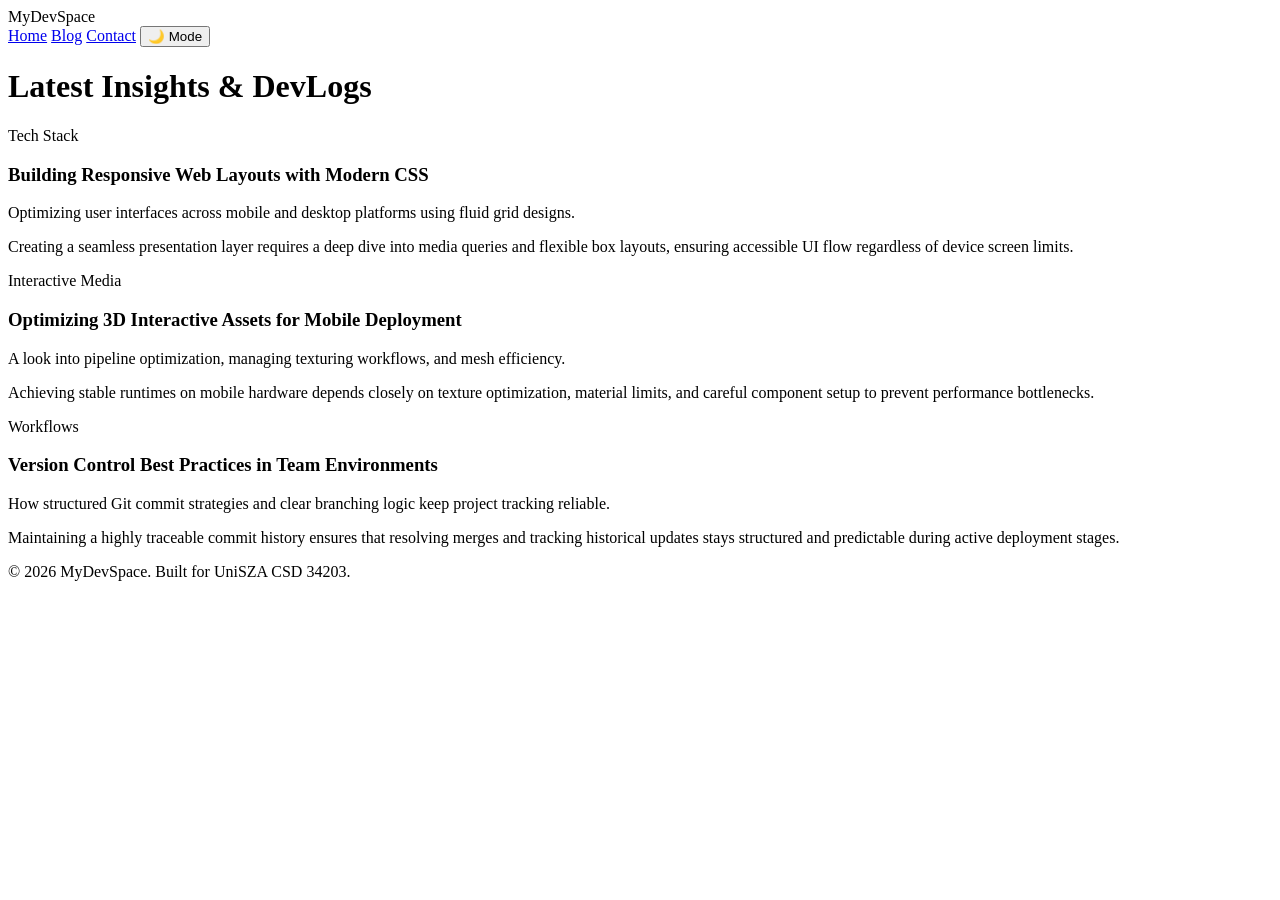
==== blog.html @ 92036887 "Feat: initialize core HTML pages and semantic layout structures" ====
<!DOCTYPE html>
<html lang="en">
<head>
    <meta charset="UTF-8">
    <meta name="viewport" content="width=device-width, initial-scale=1.0">
    <title>DevPortfolio | Blog</title>
    <link rel="stylesheet" href="css/style.css">
</head>
<body>
    <header>
        <div class="navbar">
            <div class="logo">MyDevSpace</div>
            <nav>
                <a href="index.html">Home</a>
                <a href="blog.html" class="active">Blog</a>
                <a href="contact.html">Contact</a>
                <button id="theme-toggle" class="btn-toggle">🌙 Mode</button>
            </nav>
        </div>
    </header>

    <main class="container">
        <h1 class="page-title">Latest Insights & DevLogs</h1>
        
        <div class="blog-grid">
            <!-- Post 1 -->
            <article class="blog-card">
                <div class="blog-content">
                    <span class="category">Tech Stack</span>
                    <h3>Building Responsive Web Layouts with Modern CSS</h3>
                    <p class="date">Optimizing user interfaces across mobile and desktop platforms using fluid grid designs.</p>
                    <p>Creating a seamless presentation layer requires a deep dive into media queries and flexible box layouts, ensuring accessible UI flow regardless of device screen limits.</p>
                </div>
            </article>

            <!-- Post 2 -->
            <article class="blog-card">
                <div class="blog-content">
                    <span class="category">Interactive Media</span>
                    <h3>Optimizing 3D Interactive Assets for Mobile Deployment</h3>
                    <p class="date">A look into pipeline optimization, managing texturing workflows, and mesh efficiency.</p>
                    <p>Achieving stable runtimes on mobile hardware depends closely on texture optimization, material limits, and careful component setup to prevent performance bottlenecks.</p>
                </div>
            </article>

            <!-- Post 3 -->
            <article class="blog-card">
                <div class="blog-content">
                    <span class="category">Workflows</span>
                    <h3>Version Control Best Practices in Team Environments</h3>
                    <p class="date">How structured Git commit strategies and clear branching logic keep project tracking reliable.</p>
                    <p>Maintaining a highly traceable commit history ensures that resolving merges and tracking historical updates stays structured and predictable during active deployment stages.</p>
                </div>
            </article>
        </div>
    </main>

    <footer>
        <p>&copy; 2026 MyDevSpace. Built for UniSZA CSD 34203.</p>
    </footer>

    <script src="js/script.js"></script>
</body>
</html>
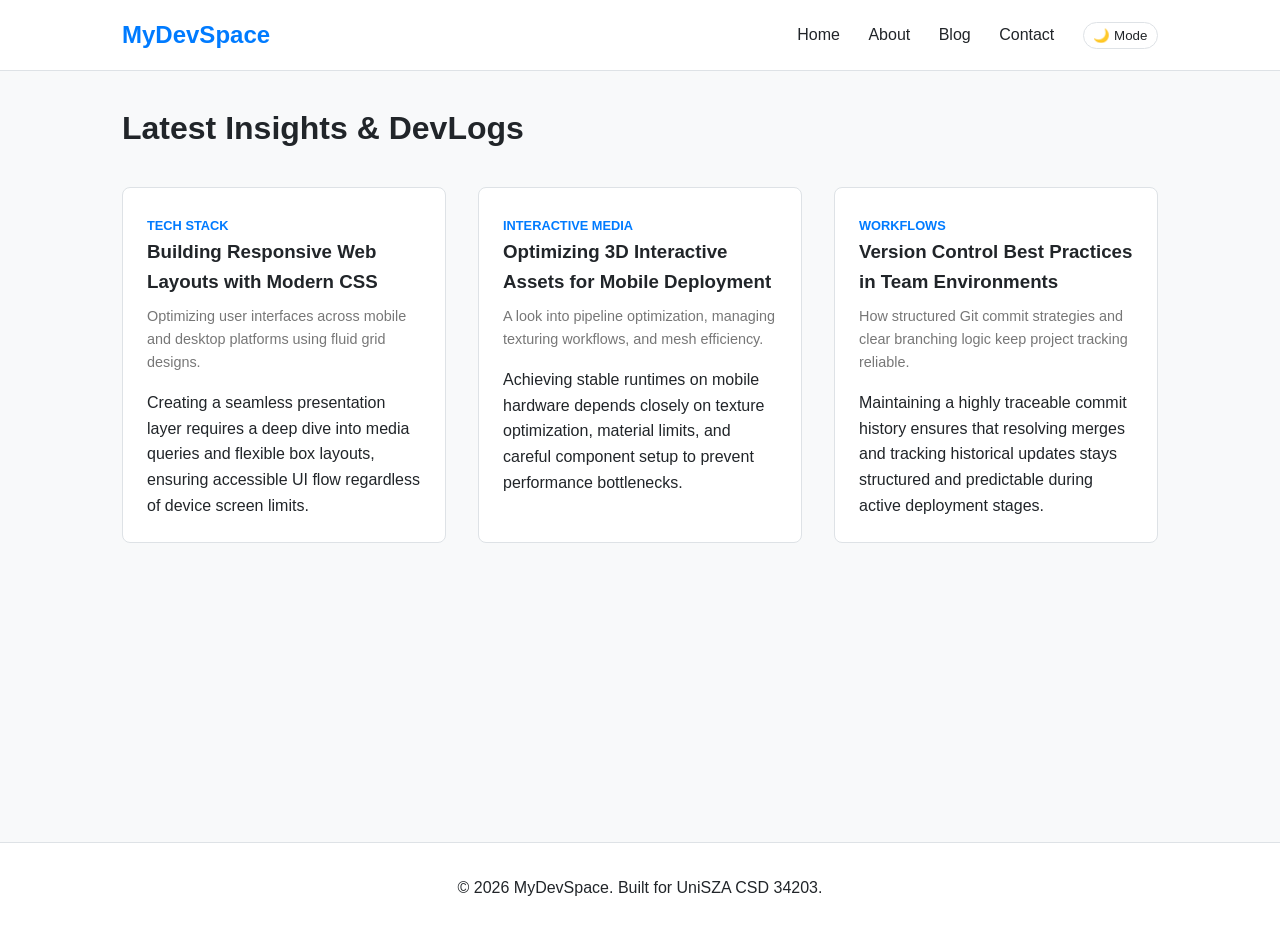
==== commit ef146eb2: "Feat: separate about section into a dedicated about.html page" ====
--- a/blog.html
+++ b/blog.html
@@ -11,10 +11,13 @@
         <div class="navbar">
             <div class="logo">MyDevSpace</div>
             <nav>
-                <a href="index.html">Home</a>
-                <a href="blog.html" class="active">Blog</a>
-                <a href="contact.html">Contact</a>
-                <button id="theme-toggle" class="btn-toggle">🌙 Mode</button>
+              <nav>
+    <a href="index.html">Home</a>
+    <a href="about.html">About</a>
+    <a href="blog.html">Blog</a>
+    <a href="contact.html">Contact</a>
+    <button id="theme-toggle" class="btn-toggle">🌙 Mode</button>
+</nav>
             </nav>
         </div>
     </header>
--- a/css/style.css
+++ b/css/style.css
@@ -0,0 +1,186 @@
+:root {
+    --bg-color: #f8f9fa;
+    --text-color: #212529;
+    --card-bg: #ffffff;
+    --primary-color: #007bff;
+    --border-color: #dee2e6;
+}
+
+[data-theme="dark"] {
+    --bg-color: #121212;
+    --text-color: #e0e0e0;
+    --card-bg: #1e1e1e;
+    --primary-color: #375a7f;
+    --border-color: #333333;
+}
+
+* {
+    box-sizing: border-box;
+    margin: 0;
+    padding: 0;
+    transition: background-color 0.3s ease, color 0.3s ease;
+}
+
+body {
+    font-family: 'Segoe UI', Tahoma, Geneva, Verdana, sans-serif;
+    background-color: var(--bg-color);
+    color: var(--text-color);
+    line-height: 1.6;
+}
+
+header {
+    background-color: var(--card-bg);
+    border-bottom: 1px solid var(--border-color);
+    position: sticky;
+    top: 0;
+    z-index: 1000;
+}
+
+.navbar {
+    display: flex;
+    justify-content: space-between;
+    align-items: center;
+    max-width: 1100px;
+    margin: 0 auto;
+    padding: 1rem 2rem;
+}
+
+.logo {
+    font-weight: bold;
+    font-size: 1.5rem;
+    color: var(--primary-color);
+}
+
+nav a {
+    text-decoration: none;
+    color: var(--text-color);
+    margin-left: 1.5rem;
+    font-weight: 500;
+}
+
+nav a.active, nav a:hover {
+    color: var(--primary-color);
+}
+
+.btn-toggle {
+    background: none;
+    border: 1px solid var(--border-color);
+    padding: 0.3rem 0.6rem;
+    border-radius: 20px;
+    cursor: pointer;
+    margin-left: 1.5rem;
+    color: var(--text-color);
+}
+
+.container {
+    max-width: 1100px;
+    margin: 2rem auto;
+    padding: 0 2rem;
+    min-height: 75vh;
+}
+
+.hero {
+    padding: 4rem 0;
+    text-align: center;
+}
+
+.hero h1 {
+    font-size: 2.5rem;
+    margin-bottom: 1rem;
+}
+
+.btn {
+    display: inline-block;
+    background-color: var(--primary-color);
+    color: white;
+    padding: 0.75rem 1.5rem;
+    text-decoration: none;
+    border-radius: 5px;
+    margin-top: 1.5rem;
+    border: none;
+    cursor: pointer;
+}
+
+.about-section {
+    background-color: var(--card-bg);
+    padding: 2rem;
+    border-radius: 8px;
+    border: 1px solid var(--border-color);
+}
+
+.blog-grid {
+    display: grid;
+    grid-template-columns: repeat(auto-fit, minmax(300px, 1fr));
+    gap: 2rem;
+    margin-top: 2rem;
+}
+
+.blog-card {
+    background-color: var(--card-bg);
+    border: 1px solid var(--border-color);
+    border-radius: 8px;
+    overflow: hidden;
+}
+
+.blog-content {
+    padding: 1.5rem;
+}
+
+.category {
+    font-size: 0.8rem;
+    text-transform: uppercase;
+    color: var(--primary-color);
+    font-weight: bold;
+}
+
+.date {
+    font-size: 0.9rem;
+    color: #777;
+    margin: 0.5rem 0 1rem 0;
+}
+
+.contact-section {
+    max-width: 600px;
+    margin: 0 auto;
+    background-color: var(--card-bg);
+    padding: 2rem;
+    border-radius: 8px;
+    border: 1px solid var(--border-color);
+}
+
+.form-group {
+    margin-bottom: 1.2rem;
+}
+
+.form-group label {
+    display: block;
+    margin-bottom: 0.5rem;
+}
+
+.form-group input, .form-group textarea {
+    width: 100%;
+    padding: 0.75rem;
+    border: 1px solid var(--border-color);
+    border-radius: 4px;
+    background-color: var(--bg-color);
+    color: var(--text-color);
+}
+
+footer {
+    text-align: center;
+    padding: 2rem;
+    border-top: 1px solid var(--border-color);
+    background-color: var(--card-bg);
+    margin-top: 4rem;
+}
+
+/* Mobile Responsiveness */
+@media (max-width: 768px) {
+    .navbar {
+        flex-direction: column;
+        gap: 1rem;
+    }
+    nav a {
+        margin: 0 0.7rem;
+    }
+}
